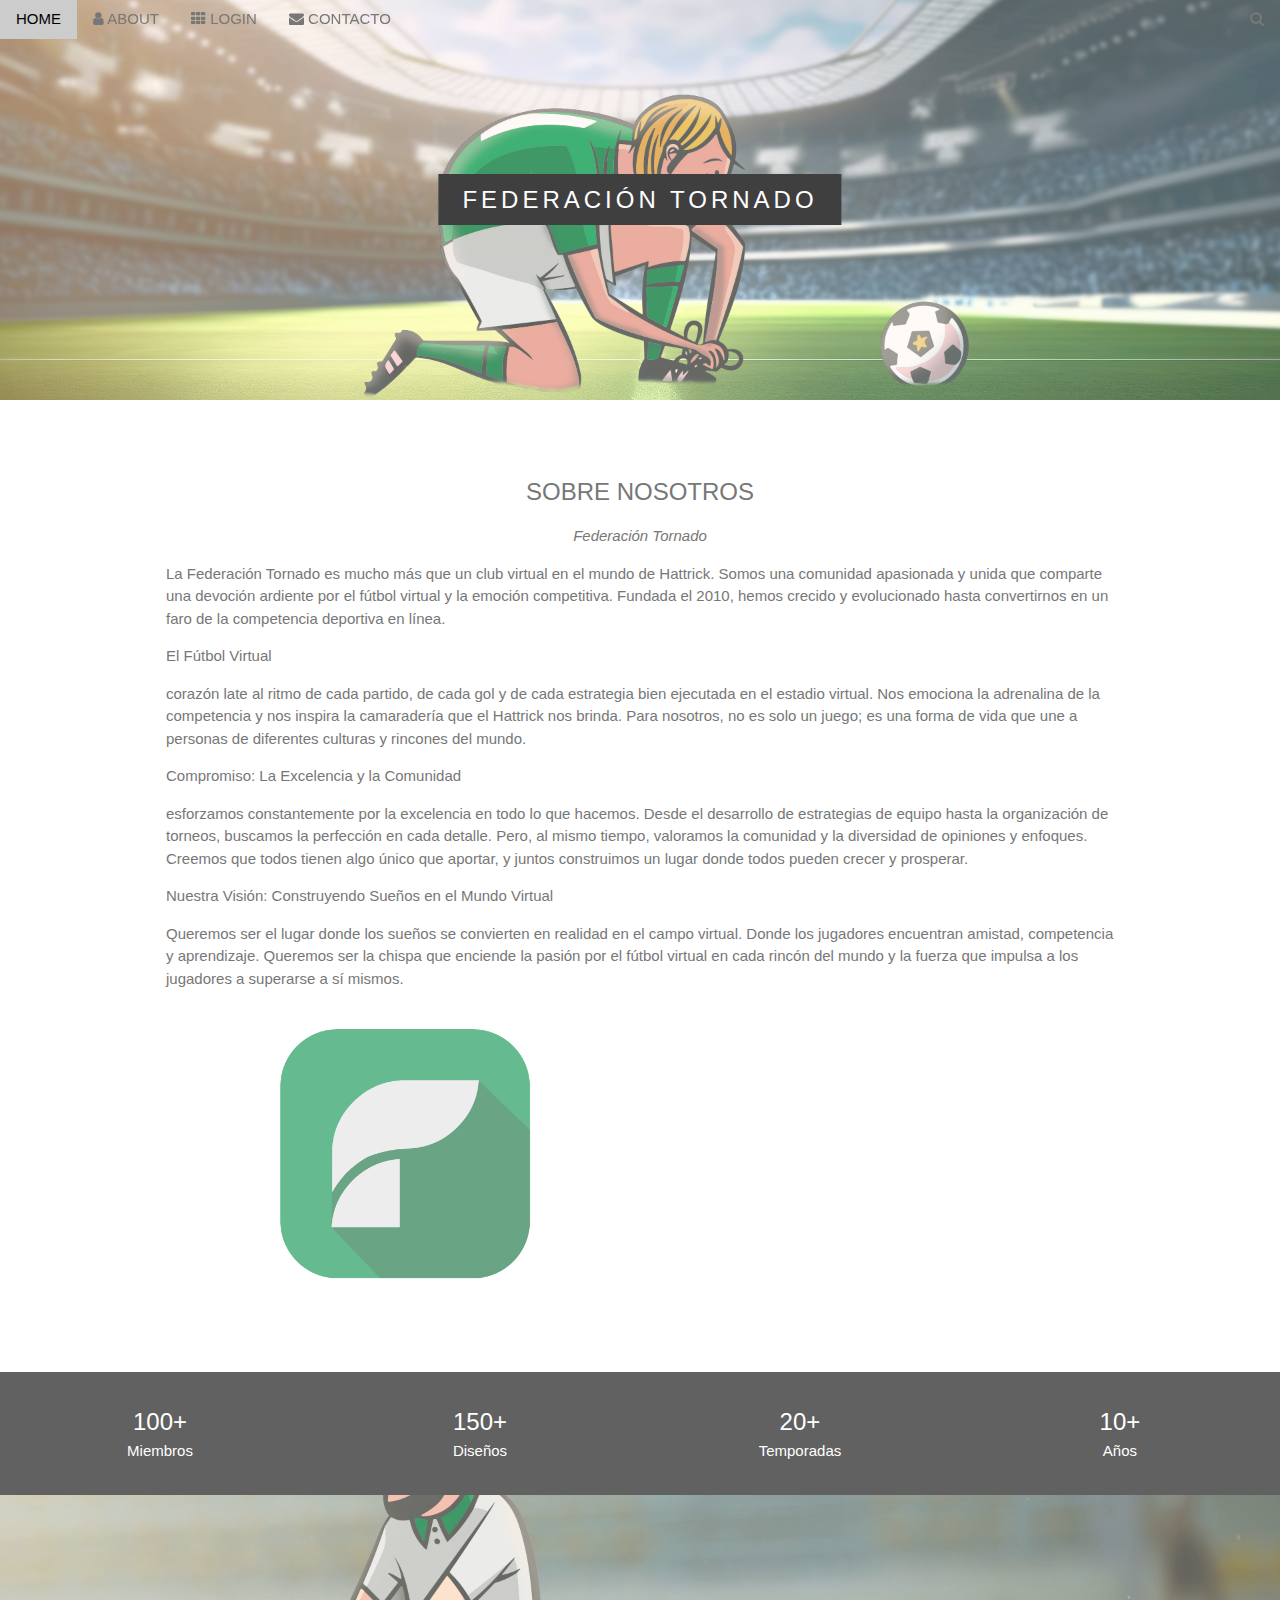
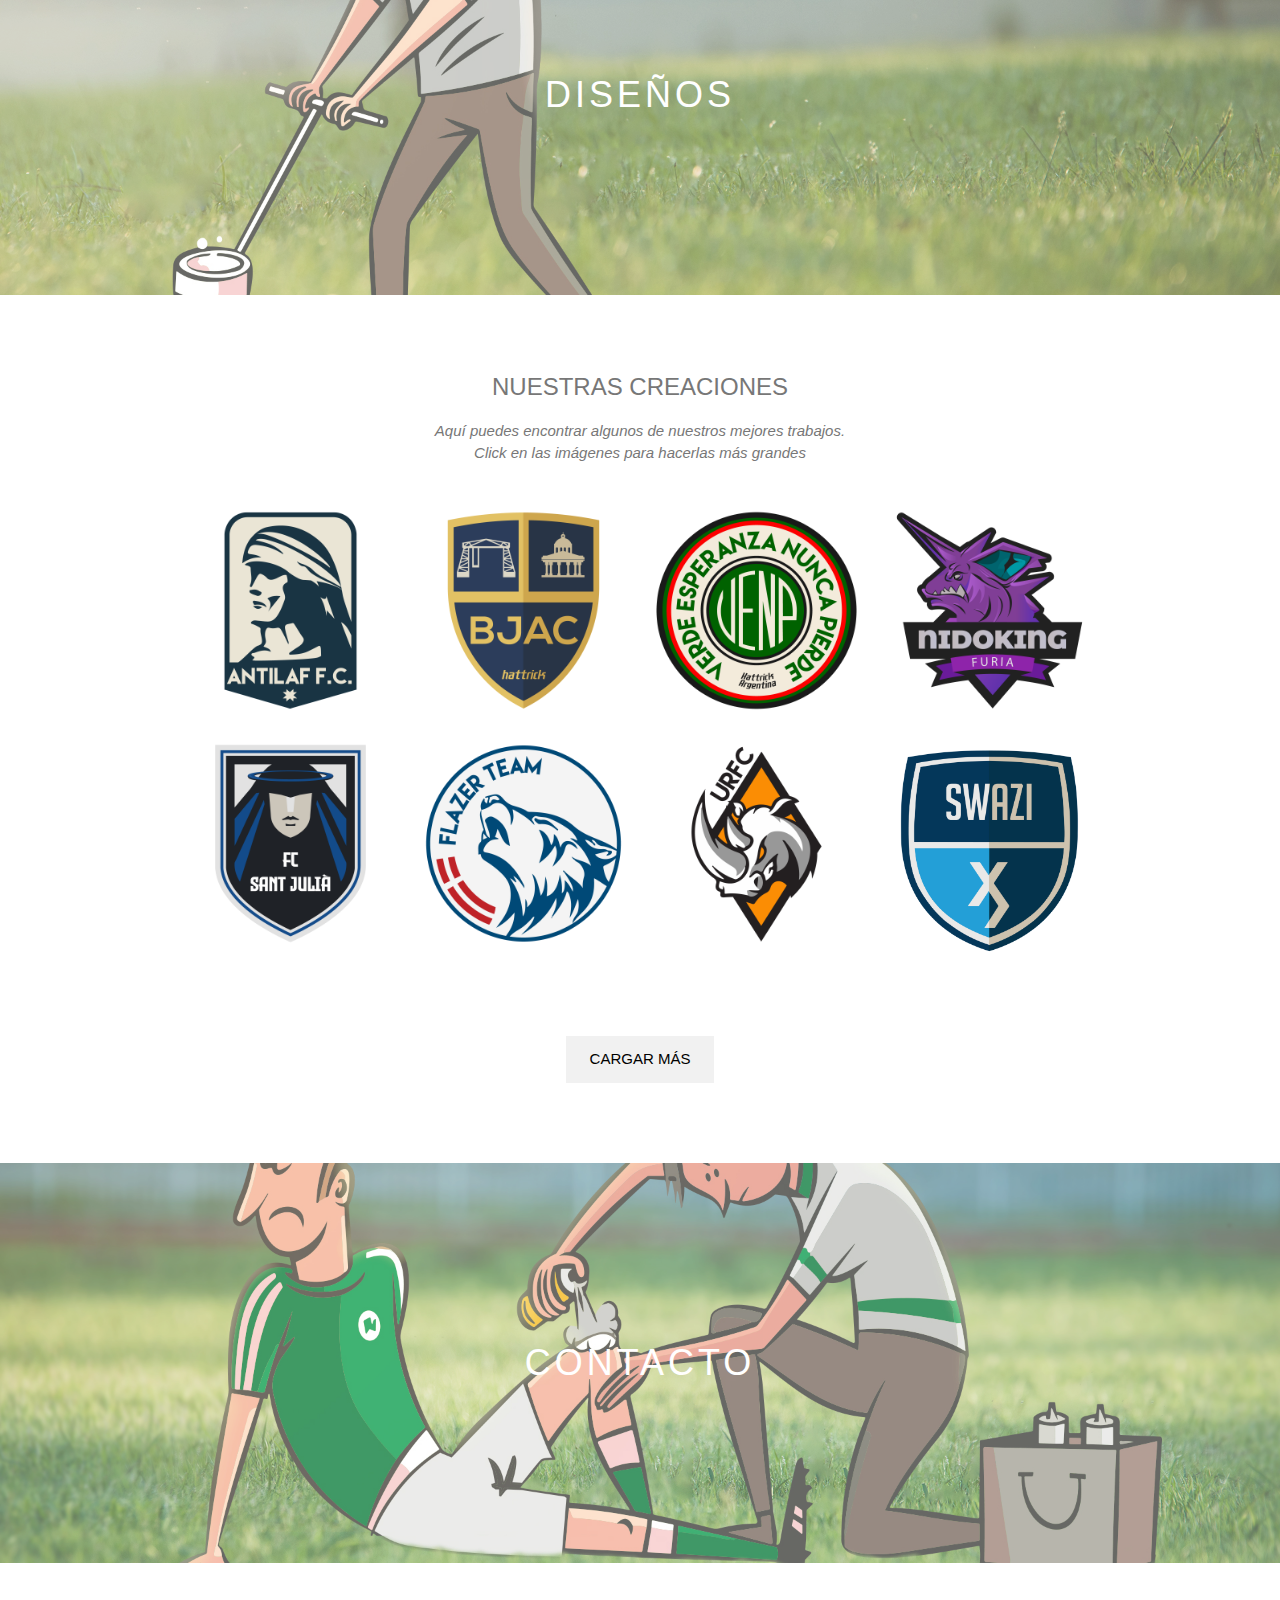
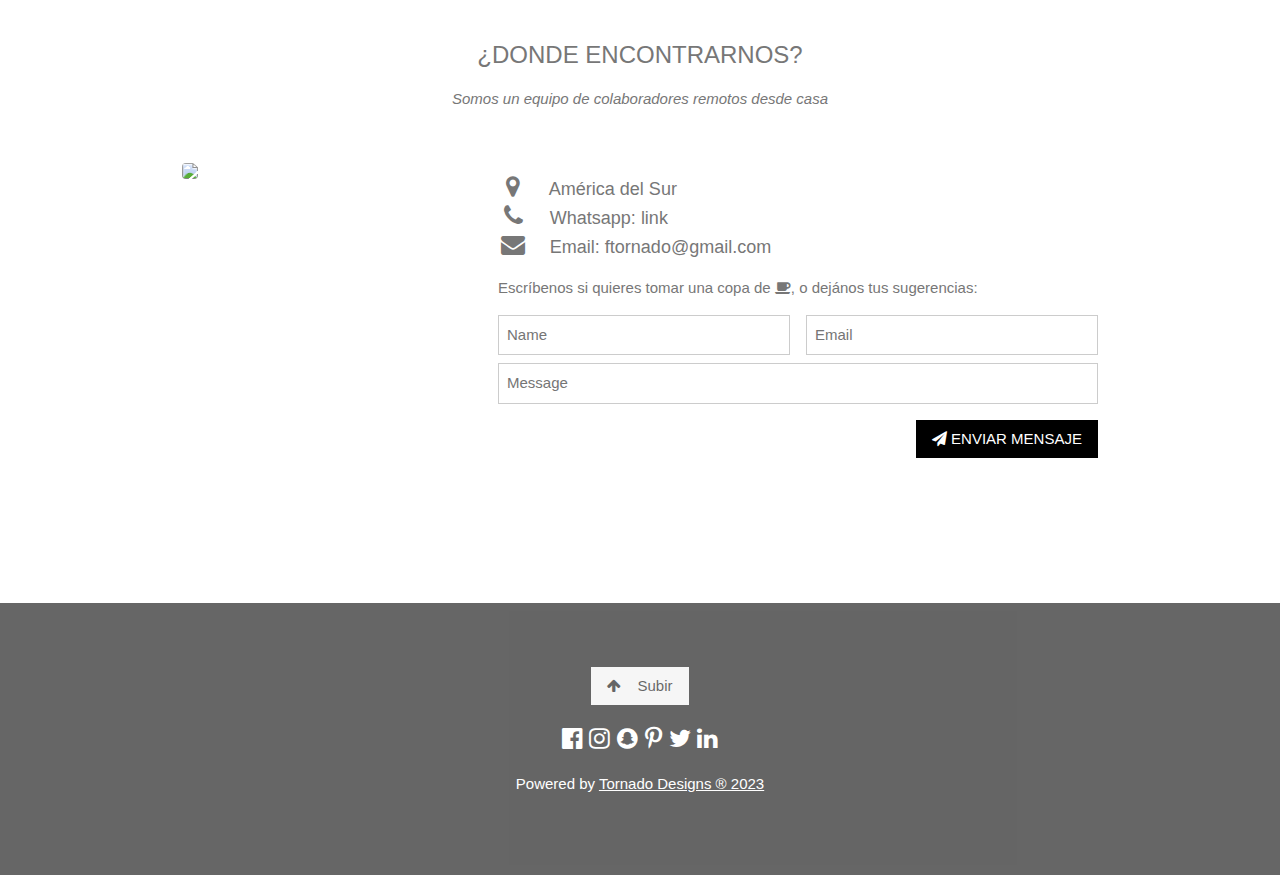
==== index.html @ 65d8a6f6 "Inicio Página" ====
<!DOCTYPE html>
<html lang="en">
<head>
    <meta charset="UTF-8">
    <meta name="viewport" content="width=device-width, initial-scale=1.0">
    <title>Contacto</title>
    <link rel="shortcut icon" href="images/favicon.ico" type="image/x-icon">
    <link rel="stylesheet" href="estilos.css">
</head>
<body>
  <header>
 <link rel="stylesheet" href="https://www.w3schools.com/w3css/4/w3.css">
<link rel="stylesheet" href="https://fonts.googleapis.com/css?family=Lato">
<link rel="stylesheet" href="https://cdnjs.cloudflare.com/ajax/libs/font-awesome/4.7.0/css/font-awesome.min.css">
  </header>
    
    <main>
        <!-- Navbar (sit on top) -->
<div class="w3-top">
    <div class="w3-bar" id="myNavbar">
      <a class="w3-bar-item w3-button w3-hover-black w3-hide-medium w3-hide-large w3-right" href="javascript:void(0);" onclick="toggleFunction()" title="Toggle Navigation Menu">
        <i class="fa fa-bars"></i>
      </a>
      <a href="index.html" class="w3-bar-item w3-button">HOME</a>
      <a href="about.html" class="w3-bar-item w3-button w3-hide-small"><i class="fa fa-user"></i> ABOUT</a>
      <a href="login.html" class="w3-bar-item w3-button w3-hide-small"><i class="fa fa-th"></i> LOGIN</a>
      <a href="contacto.html" class="w3-bar-item w3-button w3-hide-small"><i class="fa fa-envelope"></i> CONTACTO</a>
      <a href="#" class="w3-bar-item w3-button w3-hide-small w3-right w3-hover-red">
        <i class="fa fa-search"></i>
      </a>
    </div>
  
    <!-- Navbar on small screens -->
    <div id="navDemo" class="w3-bar-block w3-white w3-hide w3-hide-large w3-hide-medium">
      <a href="#about" class="w3-bar-item w3-button" onclick="toggleFunction()">ABOUT</a>
      <a href="#portfolio" class="w3-bar-item w3-button" onclick="toggleFunction()">PORTFOLIO</a>
      <a href="#contact" class="w3-bar-item w3-button" onclick="toggleFunction()">CONTACT</a>
      <a href="#" class="w3-bar-item w3-button">SEARCH</a>
    </div>
  </div>
  
<!-- First Parallax Image with Logo Text -->
<div class="bgimg-1 w3-display-container w3-opacity-min" id="home">
    <div class="w3-display-middle" style="white-space:nowrap;">
      <span class="w3-center w3-padding-large w3-black w3-xlarge w3-wide w3-animate-opacity">FEDERACIÓN <span class="w3-hide-small">TORNADO</span></span>
    </div>
  </div>
  
  <!-- Container (About Section) -->
  <div class="w3-content w3-container w3-padding-64" id="about">
    <h3 class="w3-center">SOBRE NOSOTROS</h3>
    <p class="w3-center"><em>Federación Tornado</em></p>
    <p>La Federación Tornado es mucho más que un club virtual en el mundo de Hattrick. Somos una comunidad apasionada y unida que comparte una devoción ardiente por el fútbol virtual y la emoción competitiva. Fundada el 2010, hemos crecido y evolucionado hasta convertirnos en un faro de la competencia deportiva en línea. </p>


<p>El Fútbol Virtual</p> 

<p> corazón late al ritmo de cada partido, de cada gol y de cada estrategia bien ejecutada en el estadio virtual. Nos emociona la adrenalina de la competencia y nos inspira la camaradería que el Hattrick nos brinda. Para nosotros, no es solo un juego; es una forma de vida que une a personas de diferentes culturas y rincones del mundo.
</p>
<p> Compromiso: La Excelencia y la Comunidad</p>

<p> esforzamos constantemente por la excelencia en todo lo que hacemos. Desde el desarrollo de estrategias de equipo hasta la organización de torneos, buscamos la perfección en cada detalle. Pero, al mismo tiempo, valoramos la comunidad y la diversidad de opiniones y enfoques. Creemos que todos tienen algo único que aportar, y juntos construimos un lugar donde todos pueden crecer y prosperar.
</p>
<p>Nuestra Visión: Construyendo Sueños en el Mundo Virtual
  </p>
  <p>Queremos ser el lugar donde los sueños se convierten en realidad en el campo virtual. Donde los jugadores encuentran amistad, competencia y aprendizaje. Queremos ser la chispa que enciende la pasión por el fútbol virtual en cada rincón del mundo y la fuerza que impulsa a los jugadores a superarse a sí mismos.
  </p>

  <div class="w3-row">
      <div class="w3-col m6 w3-center w3-padding-large">
       <img src="images/Logo.png" class="w3-round w3-image w3-opacity w3-hover-opacity-off" alt="Logo de Tornado" width="300" height="133">
      </div>
  
      <!-- Hide this text on small devices -->
      <div class="w3-col m6 w3-hide-small w3-padding-large">
    
      </div>
    </div>

    </div>
  </div>
  
  <div class="w3-row w3-center w3-dark-grey w3-padding-16">
    <div class="w3-quarter w3-section">
      <span class="w3-xlarge">100+</span><br>
      Miembros
    </div>
    <div class="w3-quarter w3-section">
      <span class="w3-xlarge">150+</span><br>
      Diseños
    </div>
    <div class="w3-quarter w3-section">
      <span class="w3-xlarge">20+</span><br>
      Temporadas
    </div>
    <div class="w3-quarter w3-section">
      <span class="w3-xlarge">10+</span><br>
      Años
    </div>
  </div>
  
  <!-- Second Parallax Image with Portfolio Text -->
  <div class="bgimg-2 w3-display-container w3-opacity-min">
    <div class="w3-display-middle">
      <span class="w3-xxlarge w3-text-white w3-wide">DISEÑOS</span>
    </div>
  </div>
  
  <!-- Container (Portfolio Section) -->
  <div class="w3-content w3-container w3-padding-64" id="portfolio">
    <h3 class="w3-center">NUESTRAS CREACIONES</h3>
    <p class="w3-center"><em>Aquí puedes encontrar algunos de nuestros mejores trabajos.<br> Click en las imágenes para hacerlas más grandes</em></p><br>
  
    <!-- Responsive Grid. Four columns on tablets, laptops and desktops. Will stack on mobile devices/small screens (100% width) -->
    <div class="w3-row-padding w3-center">
      <div class="w3-col m3">
        <img src="images/logantilaf.png" style="width:100%" onclick="onClick(this)" class="w3-hover-opacity" alt="Logo Antilaf">
      </div>
  
      <div class="w3-col m3">
        <img src="images/logboca.png" style="width:100%" onclick="onClick(this)" class="w3-hover-opacity" alt="Logo Boca Juniors">
      </div>
  
      <div class="w3-col m3">
        <img src="images/logvenp.png" style="width:100%" onclick="onClick(this)" class="w3-hover-opacity" alt="Logo Verde Esperanza Nunca Pierde">
      </div>
  
      <div class="w3-col m3">
        <img src="images/lognidoking.png" style="width:100%" onclick="onClick(this)" class="w3-hover-opacity" alt="Logo Nidoking Furia">
      </div>
    </div>
  
    <div class="w3-row-padding w3-center w3-section">
      <div class="w3-col m3">
        <img src="images/logsantjulia.png" style="width:100%" onclick="onClick(this)" class="w3-hover-opacity" alt="Logo Sant Juliá">
      </div>
  
      <div class="w3-col m3">
        <img src="images/logprofesio.png" style="width:100%" onclick="onClick(this)" class="w3-hover-opacity" alt="Logo Profesioteam">
      </div>
  
      <div class="w3-col m3">
        <img src="images/logrhinos.png" style="width:100%" onclick="onClick(this)" class="w3-hover-opacity" alt="Logo Unsttopables Rhinos">
      </div>
  
      <div class="w3-col m3">
        <img src="images/Logswasi.png" style="width:100%" onclick="onClick(this)" class="w3-hover-opacity" alt="Logo Swazi Balompié">
      </div>
      <button class="w3-button w3-padding-large w3-light-grey" style="margin-top:64px">CARGAR MÁS</button>
    </div>
  </div>
  
  <!-- Modal for full size images on click-->
  <div id="modal01" class="w3-modal w3-black" onclick="this.style.display='none'">
    <span class="w3-button w3-large w3-black w3-display-topright" title="Close Modal Image"><i class="fa fa-remove"></i></span>
    <div class="w3-modal-content w3-animate-zoom w3-center w3-transparent w3-padding-64">
      <img id="img01" class="w3-image">
      <p id="caption" class="w3-opacity w3-large"></p>
    </div>
  </div>
  
  <!-- Third Parallax Image with Portfolio Text -->
  <div class="bgimg-3 w3-display-container w3-opacity-min">
    <div class="w3-display-middle">
       <span class="w3-xxlarge w3-text-white w3-wide">CONTACTO</span>
    </div>
  </div>
  
  <!-- Container (Contact Section) -->
  <div class="w3-content w3-container w3-padding-64" id="contact">
    <h3 class="w3-center">¿DONDE ENCONTRARNOS?</h3>
    <p class="w3-center"><em>Somos un equipo de colaboradores remotos desde casa</em></p>
  
    <div class="w3-row w3-padding-32 w3-section">
      <div class="w3-col m4 w3-container">
        <img src="images/map.jpg" class="w3-image w3-round" style="width:100%">
      </div>
      <div class="w3-col m8 w3-panel">
        <div class="w3-large w3-margin-bottom">
          <i class="fa fa-map-marker fa-fw w3-hover-text-black w3-xlarge w3-margin-right"></i> América del Sur<br>
          <i class="fa fa-phone fa-fw w3-hover-text-black w3-xlarge w3-margin-right"></i> Whatsapp: link<br>
          <i class="fa fa-envelope fa-fw w3-hover-text-black w3-xlarge w3-margin-right"></i> Email: ftornado@gmail.com<br>
        </div>
        <p>Escríbenos si quieres tomar una copa de <i class="fa fa-coffee"></i>, o dejános tus sugerencias:</p>
        <form action="/action_page.php" target="_blank">
          <div class="w3-row-padding" style="margin:0 -16px 8px -16px">
            <div class="w3-half">
              <input class="w3-input w3-border" type="text" placeholder="Name" required name="Nombre">
            </div>
            <div class="w3-half">
              <input class="w3-input w3-border" type="text" placeholder="Email" required name="Email">
            </div>
          </div>
          <input class="w3-input w3-border" type="text" placeholder="Message" required name="Mensaje">
          <button class="w3-button w3-black w3-right w3-section" type="submit">
            <i class="fa fa-paper-plane"></i> ENVIAR MENSAJE
          </button>
        </form>
      </div>
    </div>
  </div>
  
  <!-- Footer -->
  <footer class="w3-center w3-black w3-padding-64 w3-opacity w3-hover-opacity-off">
    <a href="#home" class="w3-button w3-light-grey"><i class="fa fa-arrow-up w3-margin-right"></i>Subir</a>
    <div class="w3-xlarge w3-section">
      <i class="fa fa-facebook-official w3-hover-opacity"></i>
      <i class="fa fa-instagram w3-hover-opacity"></i>
      <i class="fa fa-snapchat w3-hover-opacity"></i>
      <i class="fa fa-pinterest-p w3-hover-opacity"></i>
      <i class="fa fa-twitter w3-hover-opacity"></i>
      <i class="fa fa-linkedin w3-hover-opacity"></i>
    </div>
    <p>Powered by <a href="https://www.ftornado.tk" title="Tornado Designs" target="_blank" class="w3-hover-text-green">Tornado Designs ® 2023</a></p>
  </footer>
   
  <script>
  // Modal Image Gallery
  function onClick(element) {
    document.getElementById("img01").src = element.src;
    document.getElementById("modal01").style.display = "block";
    var captionText = document.getElementById("caption");
    captionText.innerHTML = element.alt;
  }
  
  // Change style of navbar on scroll
  window.onscroll = function() {myFunction()};
  function myFunction() {
      var navbar = document.getElementById("myNavbar");
      if (document.body.scrollTop > 100 || document.documentElement.scrollTop > 100) {
          navbar.className = "w3-bar" + " w3-card" + " w3-animate-top" + " w3-white";
      } else {
          navbar.className = navbar.className.replace(" w3-card w3-animate-top w3-white", "");
      }
  }
  
  // Used to toggle the menu on small screens when clicking on the menu button
  function toggleFunction() {
      var x = document.getElementById("navDemo");
      if (x.className.indexOf("w3-show") == -1) {
          x.className += " w3-show";
      } else {
          x.className = x.className.replace(" w3-show", "");
      }
  }
  </script>
    </main>

</body>
</html>
---- estilos.css ----
body,h1,h2,h3,h4,h5,h6 {font-family: "Lato", sans-serif;}
body, html {
  height: 100%;
  color: #777;
  line-height: 1.8;
}

/* Create a Parallax Effect */
.bgimg-1, .bgimg-2, .bgimg-3 {
  background-attachment: fixed;
  background-position: center;
  background-repeat: no-repeat;
  background-size: cover;
}

/* First image (Logo. Full height) */
.bgimg-1 {
  background-image: url("images/foto1.jpg");
  min-height: 690px;
}

/* Second image (Portfolio) */
.bgimg-2 {
  background-image: url("images/foto2.jpg");
  min-height: 400px;
}

/* Third image (Contact) */
.bgimg-3 {
  background-image: url("images/foto3.jpg");
  min-height: 400px;
}

.w3-wide {letter-spacing: 10px;}
.w3-hover-opacity {cursor: pointer;}

/* Turn off parallax scrolling for tablets and phones */
@media only screen and (max-device-width: 1600px) {
  .bgimg-1, .bgimg-2, .bgimg-3 {
    background-attachment: scroll;
    min-height: 400px;
  }
}
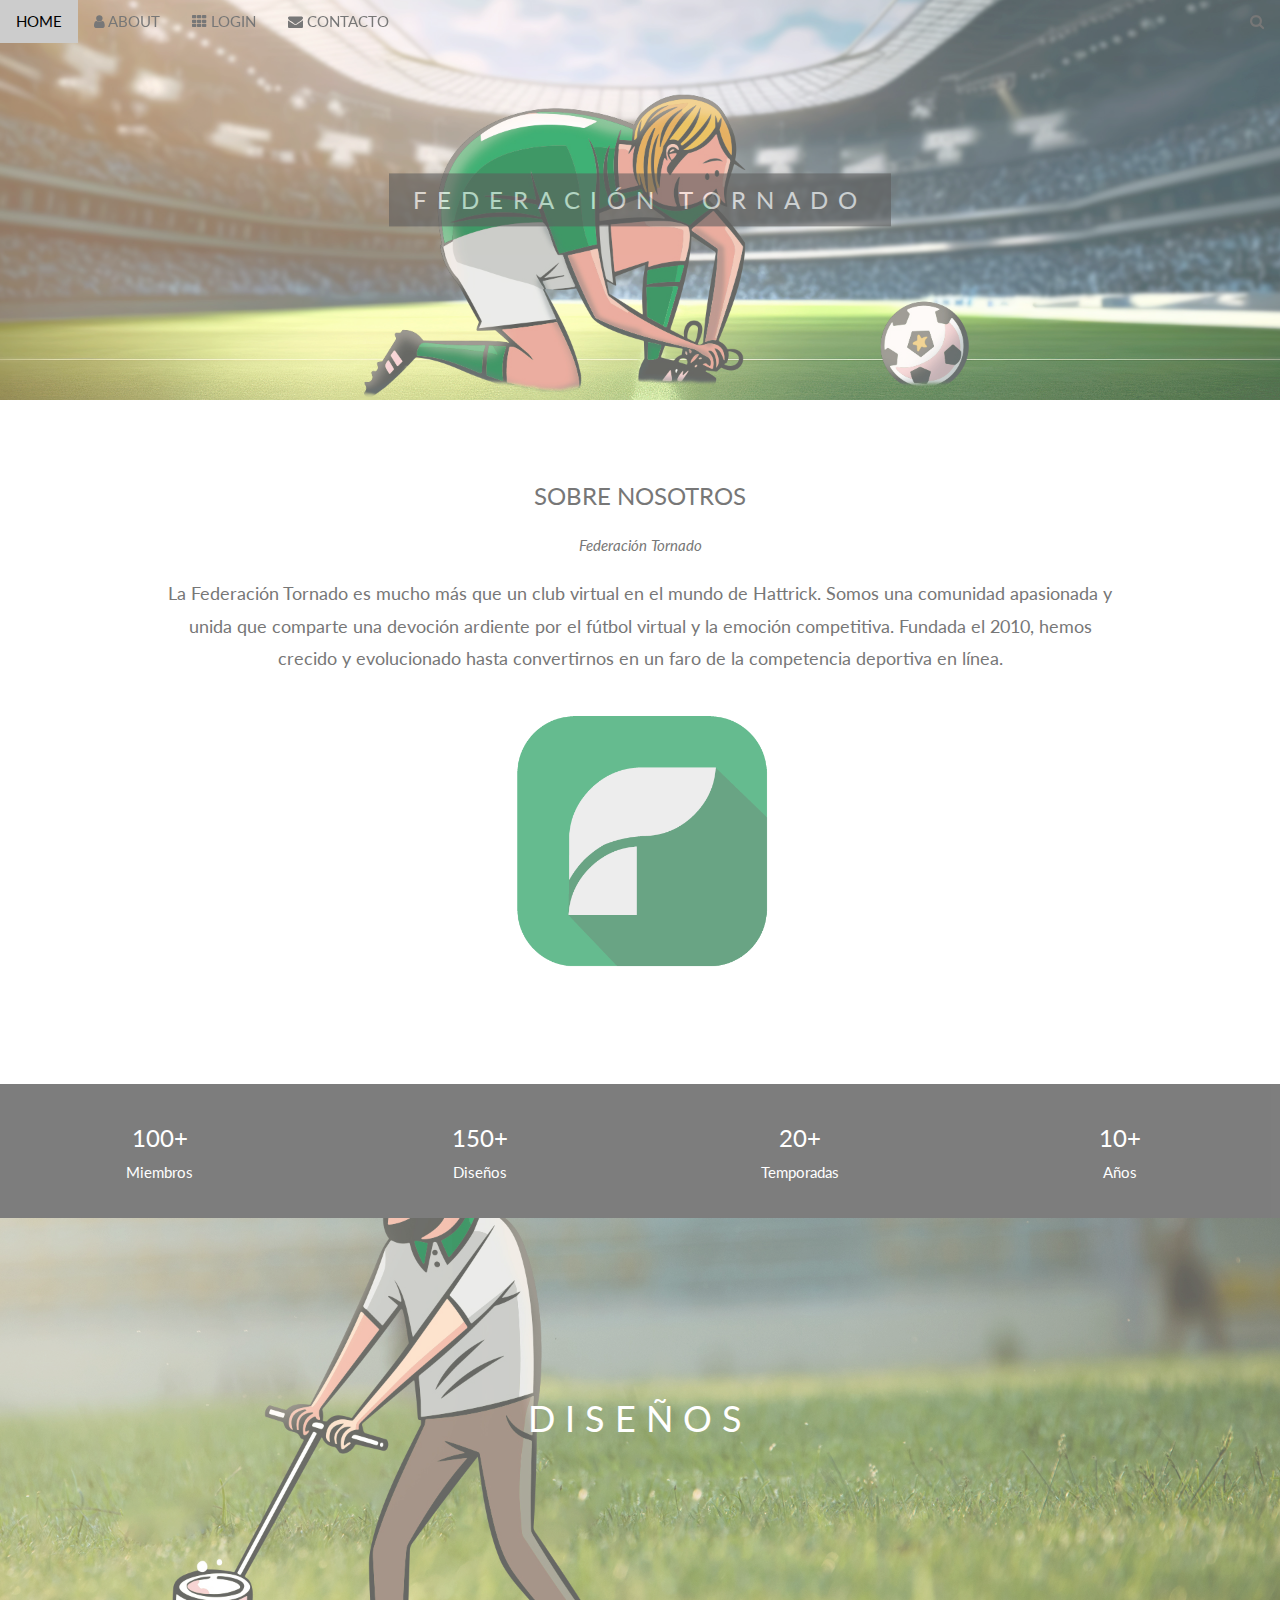
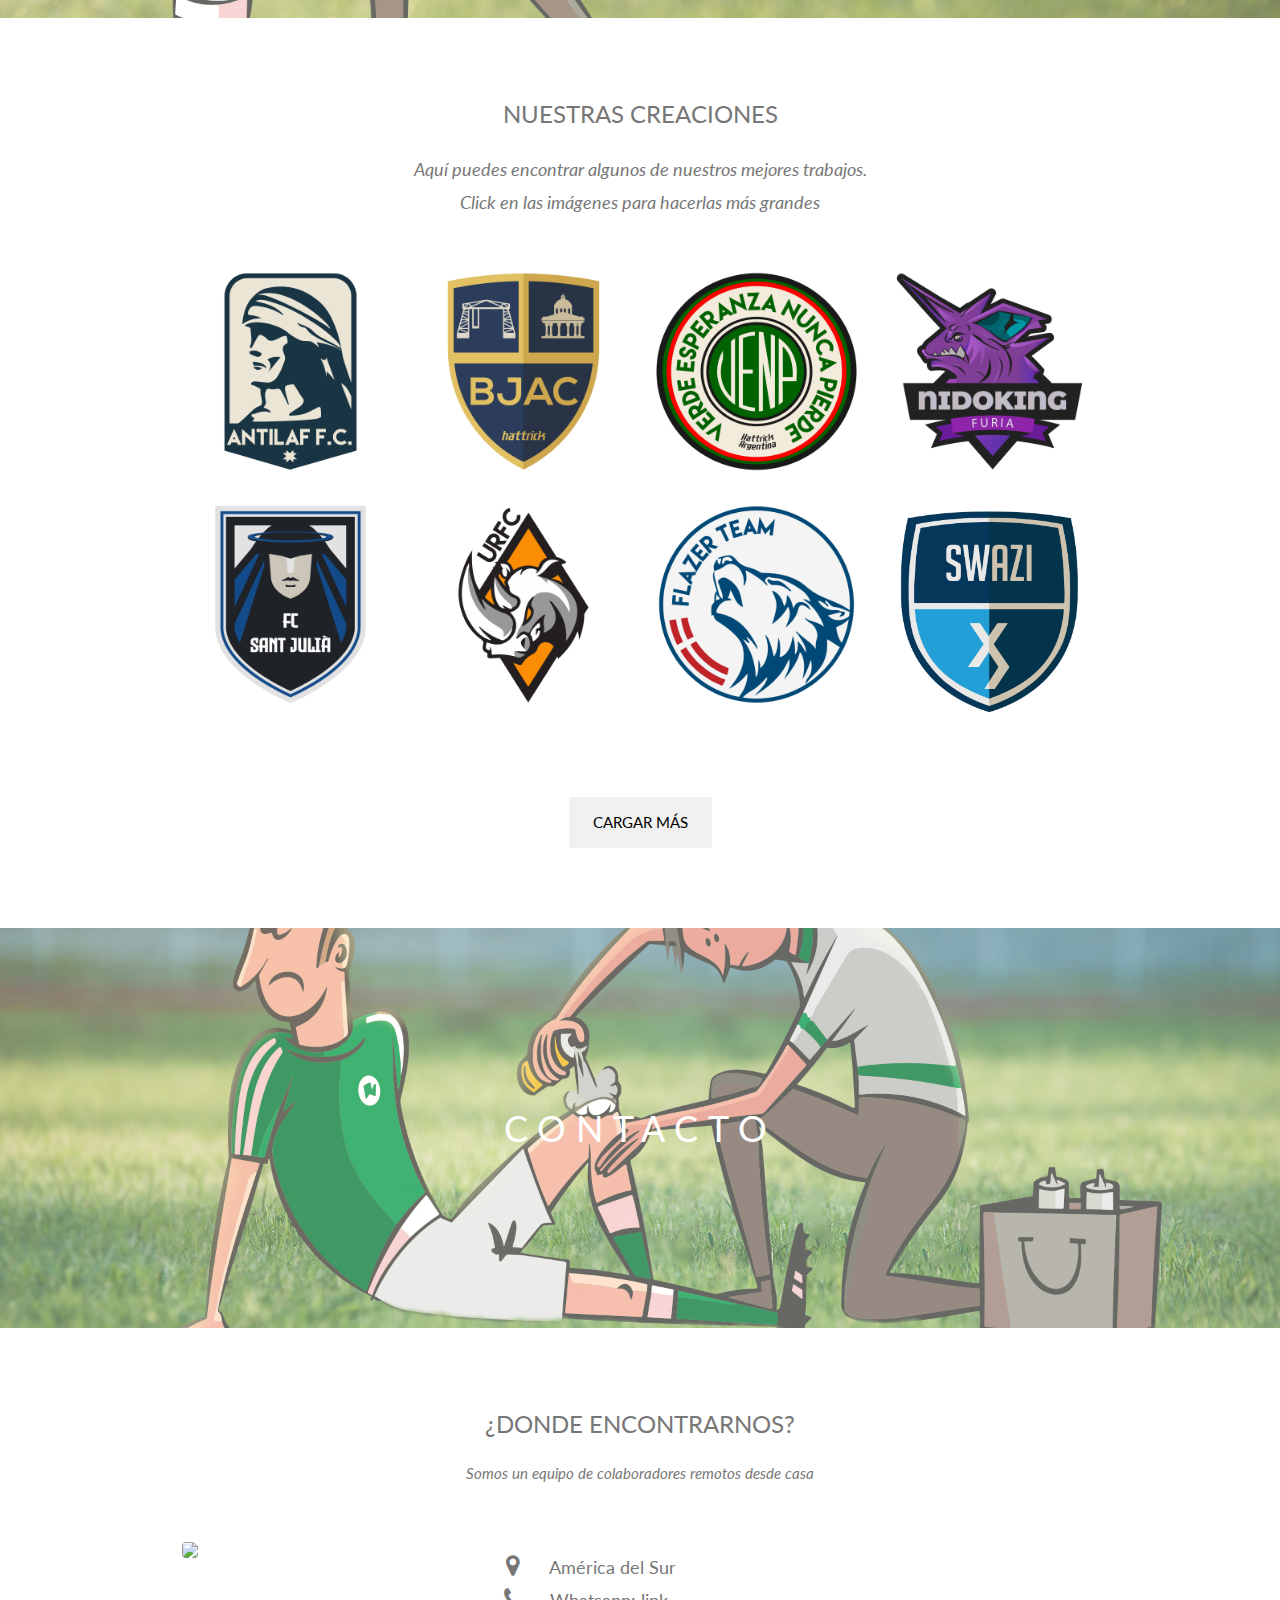
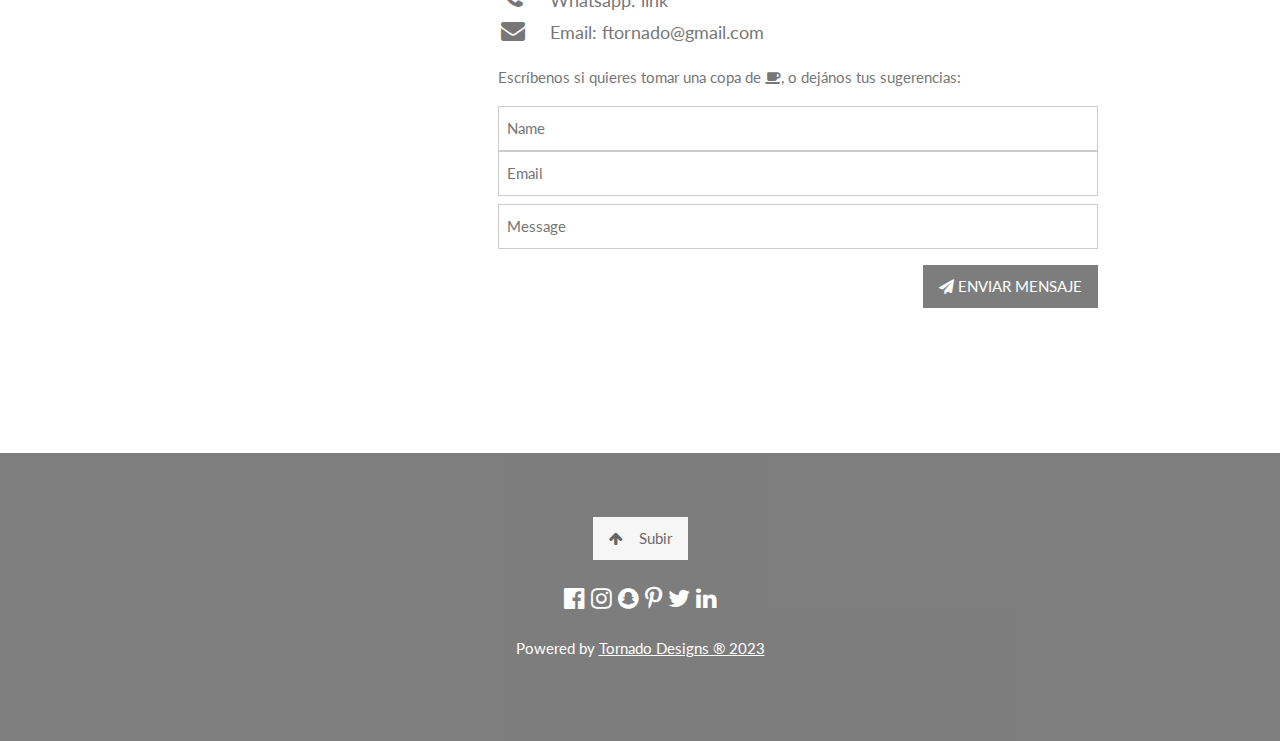
==== commit e5ecccb0: "Centrado de Logo y Retoques de Colores" ====
--- a/index.html
+++ b/index.html
@@ -4,40 +4,40 @@
     <meta charset="UTF-8">
     <meta name="viewport" content="width=device-width, initial-scale=1.0">
     <title>Contacto</title>
-    <link rel="shortcut icon" href="images/favicon.ico" type="image/x-icon">
-    <link rel="stylesheet" href="estilos.css">
+    <link rel="shortcut icon" href="assets/images/favicon.ico" type="image/x-icon">
+    <link rel="stylesheet" href="https://www.w3schools.com/w3css/4/w3.css">
+    <link rel="stylesheet" href="https://fonts.googleapis.com/css?family=Lato">
+    <link rel="stylesheet" href="https://cdnjs.cloudflare.com/ajax/libs/font-awesome/4.7.0/css/font-awesome.min.css">
+    <link rel="stylesheet" href="assets//css/estilos.css">
 </head>
 <body>
   <header>
- <link rel="stylesheet" href="https://www.w3schools.com/w3css/4/w3.css">
-<link rel="stylesheet" href="https://fonts.googleapis.com/css?family=Lato">
-<link rel="stylesheet" href="https://cdnjs.cloudflare.com/ajax/libs/font-awesome/4.7.0/css/font-awesome.min.css">
+        <!-- Navbar (sit on top) -->
+        <div class="w3-top">
+          <div class="w3-bar" id="myNavbar">
+            <a class="w3-bar-item w3-button w3-hover-black w3-hide-medium w3-hide-large w3-right" href="javascript:void(0);" onclick="toggleFunction()" title="Toggle Navigation Menu">
+              <i class="fa fa-bars"></i>
+            </a>
+            <a href="index.html" class="w3-bar-item w3-button">HOME</a>
+            <a href="about.html" class="w3-bar-item w3-button w3-hide-small"><i class="fa fa-user"></i> ABOUT</a>
+            <a href="login.html" class="w3-bar-item w3-button w3-hide-small"><i class="fa fa-th"></i> LOGIN</a>
+            <a href="contacto.html" class="w3-bar-item w3-button w3-hide-small"><i class="fa fa-envelope"></i> CONTACTO</a>
+            <a href="#" class="w3-bar-item w3-button w3-hide-small w3-right w3-hover-red">
+              <i class="fa fa-search"></i>
+            </a>
+          </div>
+        
+          <!-- Navbar on small screens -->
+          <div id="navDemo" class="w3-bar-block w3-white w3-hide w3-hide-large w3-hide-medium">
+            <a href="#about" class="w3-bar-item w3-button" onclick="toggleFunction()">ABOUT</a>
+            <a href="#portfolio" class="w3-bar-item w3-button" onclick="toggleFunction()">PORTFOLIO</a>
+            <a href="#contact" class="w3-bar-item w3-button" onclick="toggleFunction()">CONTACT</a>
+            <a href="#" class="w3-bar-item w3-button">SEARCH</a>
+          </div>
+        </div>
   </header>
     
     <main>
-        <!-- Navbar (sit on top) -->
-<div class="w3-top">
-    <div class="w3-bar" id="myNavbar">
-      <a class="w3-bar-item w3-button w3-hover-black w3-hide-medium w3-hide-large w3-right" href="javascript:void(0);" onclick="toggleFunction()" title="Toggle Navigation Menu">
-        <i class="fa fa-bars"></i>
-      </a>
-      <a href="index.html" class="w3-bar-item w3-button">HOME</a>
-      <a href="about.html" class="w3-bar-item w3-button w3-hide-small"><i class="fa fa-user"></i> ABOUT</a>
-      <a href="login.html" class="w3-bar-item w3-button w3-hide-small"><i class="fa fa-th"></i> LOGIN</a>
-      <a href="contacto.html" class="w3-bar-item w3-button w3-hide-small"><i class="fa fa-envelope"></i> CONTACTO</a>
-      <a href="#" class="w3-bar-item w3-button w3-hide-small w3-right w3-hover-red">
-        <i class="fa fa-search"></i>
-      </a>
-    </div>
-  
-    <!-- Navbar on small screens -->
-    <div id="navDemo" class="w3-bar-block w3-white w3-hide w3-hide-large w3-hide-medium">
-      <a href="#about" class="w3-bar-item w3-button" onclick="toggleFunction()">ABOUT</a>
-      <a href="#portfolio" class="w3-bar-item w3-button" onclick="toggleFunction()">PORTFOLIO</a>
-      <a href="#contact" class="w3-bar-item w3-button" onclick="toggleFunction()">CONTACT</a>
-      <a href="#" class="w3-bar-item w3-button">SEARCH</a>
-    </div>
-  </div>
   
 <!-- First Parallax Image with Logo Text -->
 <div class="bgimg-1 w3-display-container w3-opacity-min" id="home">
@@ -50,25 +50,11 @@
   <div class="w3-content w3-container w3-padding-64" id="about">
     <h3 class="w3-center">SOBRE NOSOTROS</h3>
     <p class="w3-center"><em>Federación Tornado</em></p>
-    <p>La Federación Tornado es mucho más que un club virtual en el mundo de Hattrick. Somos una comunidad apasionada y unida que comparte una devoción ardiente por el fútbol virtual y la emoción competitiva. Fundada el 2010, hemos crecido y evolucionado hasta convertirnos en un faro de la competencia deportiva en línea. </p>
-
-
-<p>El Fútbol Virtual</p> 
-
-<p> corazón late al ritmo de cada partido, de cada gol y de cada estrategia bien ejecutada en el estadio virtual. Nos emociona la adrenalina de la competencia y nos inspira la camaradería que el Hattrick nos brinda. Para nosotros, no es solo un juego; es una forma de vida que une a personas de diferentes culturas y rincones del mundo.
-</p>
-<p> Compromiso: La Excelencia y la Comunidad</p>
-
-<p> esforzamos constantemente por la excelencia en todo lo que hacemos. Desde el desarrollo de estrategias de equipo hasta la organización de torneos, buscamos la perfección en cada detalle. Pero, al mismo tiempo, valoramos la comunidad y la diversidad de opiniones y enfoques. Creemos que todos tienen algo único que aportar, y juntos construimos un lugar donde todos pueden crecer y prosperar.
-</p>
-<p>Nuestra Visión: Construyendo Sueños en el Mundo Virtual
-  </p>
-  <p>Queremos ser el lugar donde los sueños se convierten en realidad en el campo virtual. Donde los jugadores encuentran amistad, competencia y aprendizaje. Queremos ser la chispa que enciende la pasión por el fútbol virtual en cada rincón del mundo y la fuerza que impulsa a los jugadores a superarse a sí mismos.
-  </p>
+    <p class="aboutfont">La Federación Tornado es mucho más que un club virtual en el mundo de Hattrick. Somos una comunidad apasionada y unida que comparte una devoción ardiente por el fútbol virtual y la emoción competitiva. Fundada el 2010, hemos crecido y evolucionado hasta convertirnos en un faro de la competencia deportiva en línea. </p>
 
   <div class="w3-row">
       <div class="w3-col m6 w3-center w3-padding-large">
-       <img src="images/Logo.png" class="w3-round w3-image w3-opacity w3-hover-opacity-off" alt="Logo de Tornado" width="300" height="133">
+       <img src="assets/images/Logo.png" class="w3-round w3-image w3-opacity w3-hover-opacity-off" alt="Logo de Tornado" width="300" height="133">
       </div>
   
       <!-- Hide this text on small devices -->
@@ -109,42 +95,42 @@
   <!-- Container (Portfolio Section) -->
   <div class="w3-content w3-container w3-padding-64" id="portfolio">
     <h3 class="w3-center">NUESTRAS CREACIONES</h3>
-    <p class="w3-center"><em>Aquí puedes encontrar algunos de nuestros mejores trabajos.<br> Click en las imágenes para hacerlas más grandes</em></p><br>
+    <p class="aboutfont"><em>Aquí puedes encontrar algunos de nuestros mejores trabajos.<br> Click en las imágenes para hacerlas más grandes</em></p><br>
   
     <!-- Responsive Grid. Four columns on tablets, laptops and desktops. Will stack on mobile devices/small screens (100% width) -->
     <div class="w3-row-padding w3-center">
       <div class="w3-col m3">
-        <img src="images/logantilaf.png" style="width:100%" onclick="onClick(this)" class="w3-hover-opacity" alt="Logo Antilaf">
-      </div>
-  
-      <div class="w3-col m3">
-        <img src="images/logboca.png" style="width:100%" onclick="onClick(this)" class="w3-hover-opacity" alt="Logo Boca Juniors">
-      </div>
-  
-      <div class="w3-col m3">
-        <img src="images/logvenp.png" style="width:100%" onclick="onClick(this)" class="w3-hover-opacity" alt="Logo Verde Esperanza Nunca Pierde">
-      </div>
-  
-      <div class="w3-col m3">
-        <img src="images/lognidoking.png" style="width:100%" onclick="onClick(this)" class="w3-hover-opacity" alt="Logo Nidoking Furia">
+        <img src="assets/images/logantilaf.png" style="width:100%" onclick="onClick(this)" class="w3-hover-opacity" alt="Logo Antilaf">
+      </div>
+  
+      <div class="w3-col m3">
+        <img src="assets/images/logboca.png" style="width:100%" onclick="onClick(this)" class="w3-hover-opacity" alt="Logo Boca Juniors">
+      </div>
+  
+      <div class="w3-col m3">
+        <img src="assets/images/logvenp.png" style="width:100%" onclick="onClick(this)" class="w3-hover-opacity" alt="Logo Verde Esperanza Nunca Pierde">
+      </div>
+  
+      <div class="w3-col m3">
+        <img src="assets/images/lognidoking.png" style="width:100%" onclick="onClick(this)" class="w3-hover-opacity" alt="Logo Nidoking Furia">
       </div>
     </div>
   
     <div class="w3-row-padding w3-center w3-section">
       <div class="w3-col m3">
-        <img src="images/logsantjulia.png" style="width:100%" onclick="onClick(this)" class="w3-hover-opacity" alt="Logo Sant Juliá">
-      </div>
-  
-      <div class="w3-col m3">
-        <img src="images/logprofesio.png" style="width:100%" onclick="onClick(this)" class="w3-hover-opacity" alt="Logo Profesioteam">
-      </div>
-  
-      <div class="w3-col m3">
-        <img src="images/logrhinos.png" style="width:100%" onclick="onClick(this)" class="w3-hover-opacity" alt="Logo Unsttopables Rhinos">
-      </div>
-  
-      <div class="w3-col m3">
-        <img src="images/Logswasi.png" style="width:100%" onclick="onClick(this)" class="w3-hover-opacity" alt="Logo Swazi Balompié">
+        <img src="assets/images/logsantjulia.png" style="width:100%" onclick="onClick(this)" class="w3-hover-opacity" alt="Logo Sant Juliá">
+      </div>
+  
+      <div class="w3-col m3">
+        <img src="assets/images/logrhinos.png" style="width:100%" onclick="onClick(this)" class="w3-hover-opacity" alt="Logo Profesioteam">
+      </div>
+  
+      <div class="w3-col m3">
+        <img src="assets/images/logprofesio.png" style="width:100%" onclick="onClick(this)" class="w3-hover-opacity" alt="Logo Unsttopables Rhinos">
+      </div>
+  
+      <div class="w3-col m3">
+        <img src="assets/images/Logswasi.png" style="width:100%" onclick="onClick(this)" class="w3-hover-opacity" alt="Logo Swazi Balompié">
       </div>
       <button class="w3-button w3-padding-large w3-light-grey" style="margin-top:64px">CARGAR MÁS</button>
     </div>
@@ -173,7 +159,7 @@
   
     <div class="w3-row w3-padding-32 w3-section">
       <div class="w3-col m4 w3-container">
-        <img src="images/map.jpg" class="w3-image w3-round" style="width:100%">
+        <img src="assets/images/map.jpg" class="w3-image w3-round" style="width:100%">
       </div>
       <div class="w3-col m8 w3-panel">
         <div class="w3-large w3-margin-bottom">
--- a/assets/css/estilos.css
+++ b/assets/css/estilos.css
@@ -0,0 +1,65 @@
+body,h1,h2,h3,h4,h5,h6 {font-family: "Lato", sans-serif;}
+body, html {
+  height: 100%;
+  color: #777;
+  line-height: 1.8;
+}
+
+/* Create a Parallax Effect */
+.bgimg-1, .bgimg-2, .bgimg-3 {
+  background-attachment: fixed;
+  background-position: center;
+  background-repeat: no-repeat;
+  background-size: cover;
+}
+
+/* First image (Logo. Full height) */
+.bgimg-1 {
+  background-image: url("../images/foto1.jpg");
+  min-height: 690px;
+}
+
+/* Second image (Portfolio) */
+.bgimg-2 {
+  background-image: url("../images/foto2.jpg");
+  min-height: 400px;
+}
+
+/* Third image (Contact) */
+.bgimg-3 {
+  background-image: url("../images/foto3.jpg");
+  min-height: 400px;
+}
+
+.w3-wide {letter-spacing: 10px;}
+.w3-hover-opacity {cursor: pointer;}
+
+/* Turn off parallax scrolling for tablets and phones */
+@media only screen and (max-device-width: 1600px) {
+  .bgimg-1, .bgimg-2, .bgimg-3 {
+    background-attachment: scroll;
+    min-height: 400px;
+  }
+}
+
+/* Arreglo de logo en el centro */
+.w3-col.m6, .w3-half {
+    width: 100%;
+}
+
+.w3-black, .w3-hover-black:hover {
+  color: #fff!important;
+  background-color: #282828!important;
+  opacity: .6;
+}
+
+.w3-dark-grey, .w3-hover-dark-grey:hover, .w3-dark-gray, .w3-hover-dark-gray:hover {
+  color: #fff!important;
+  background-color: #282828!important;
+  opacity: .6;
+}
+
+.aboutfont {
+  font-size: 18px;
+  text-align: center;
+}